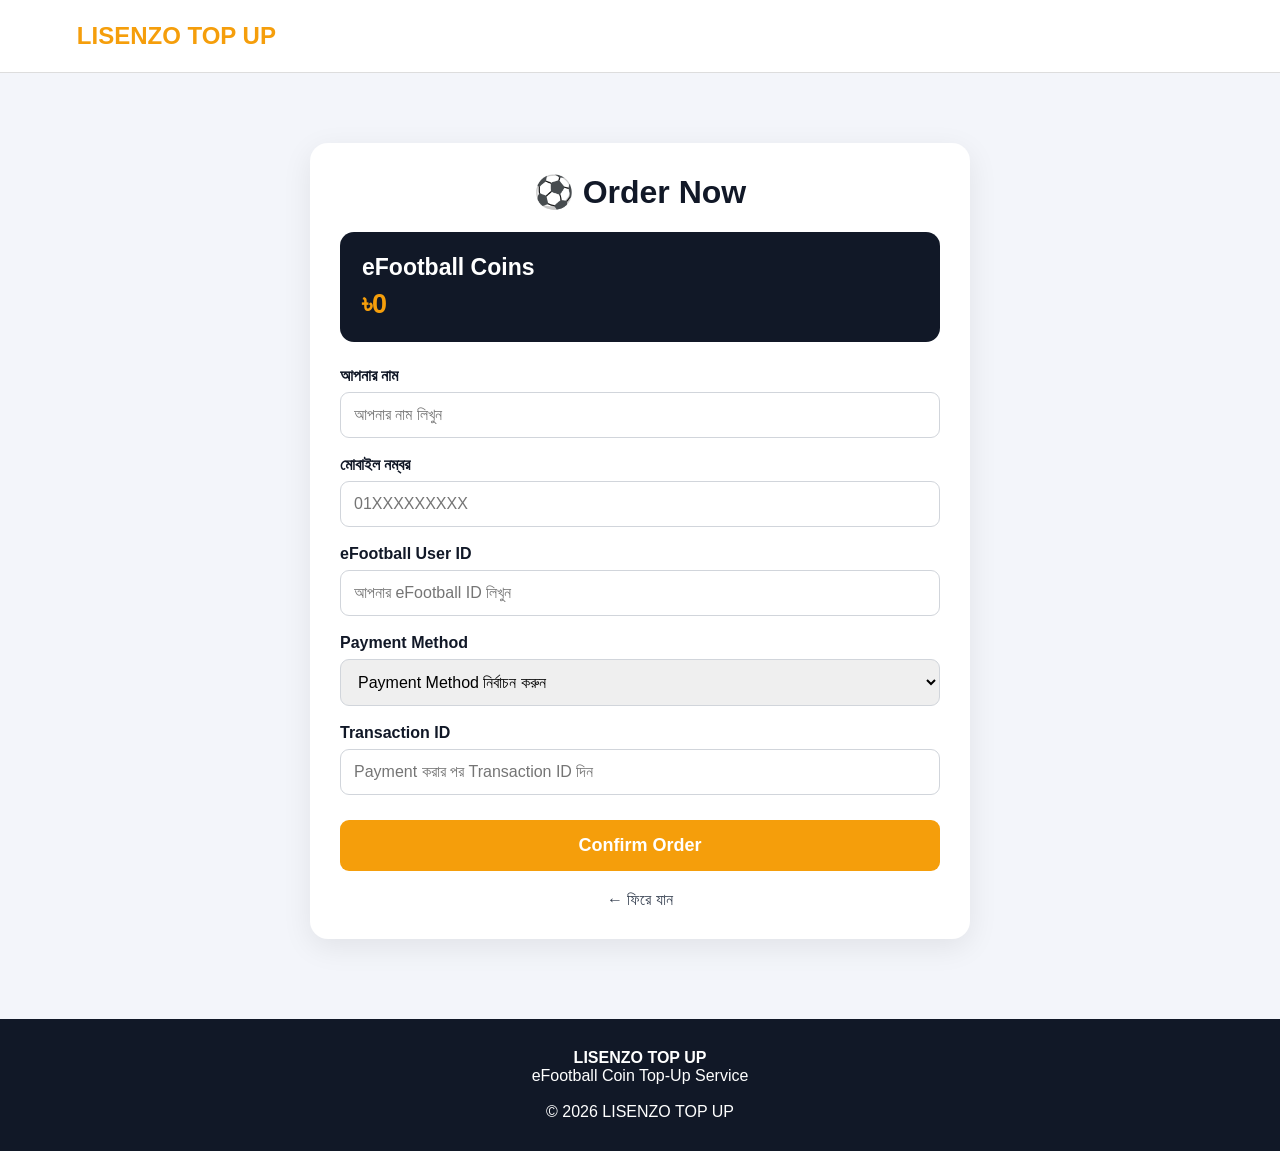
==== order.html @ a5fd627b "Add order.html for LISENZO TOP UP service This file contains the HTML structure for the order page o" ====
<!DOCTYPE html>
<html lang="bn">
<head>
  <meta charset="UTF-8">
  <meta name="viewport" content="width=device-width, initial-scale=1.0">
  <title>Order - LISENZO TOP UP</title>

  <style>
    * {
      box-sizing: border-box;
    }

    body {
      margin: 0;
      font-family: Arial, sans-serif;
      background: #f3f5fa;
      color: #111827;
    }

    header {
      background: #ffffff;
      padding: 22px 6%;
      font-size: 24px;
      font-weight: bold;
      color: #f59e0b;
      border-bottom: 1px solid #ddd;
    }

    .container {
      max-width: 700px;
      margin: 50px auto;
      padding: 20px;
    }

    .card {
      background: #ffffff;
      border-radius: 18px;
      padding: 30px;
      box-shadow: 0 8px 30px rgba(0,0,0,0.08);
    }

    h1 {
      margin-top: 0;
      text-align: center;
    }

    .product {
      background: #111827;
      color: white;
      padding: 22px;
      border-radius: 14px;
      margin-bottom: 25px;
    }

    .product-name {
      font-size: 23px;
      font-weight: bold;
    }

    .price {
      color: #f59e0b;
      font-size: 27px;
      font-weight: bold;
      margin-top: 8px;
    }

    label {
      display: block;
      margin-top: 18px;
      margin-bottom: 7px;
      font-weight: bold;
    }

    input, select {
      width: 100%;
      padding: 13px;
      border: 1px solid #d1d5db;
      border-radius: 9px;
      font-size: 16px;
      outline: none;
    }

    input:focus, select:focus {
      border-color: #f59e0b;
    }

    button {
      width: 100%;
      margin-top: 25px;
      padding: 15px;
      border: none;
      border-radius: 9px;
      background: #f59e0b;
      color: white;
      font-size: 18px;
      font-weight: bold;
      cursor: pointer;
    }

    button:hover {
      background: #d97706;
    }

    .back {
      display: block;
      text-align: center;
      margin-top: 20px;
      color: #374151;
      text-decoration: none;
    }

    footer {
      margin-top: 60px;
      padding: 30px;
      text-align: center;
      background: #111827;
      color: white;
    }
  </style>
</head>

<body>

<header>
  LISENZO TOP UP
</header>

<div class="container">

  <div class="card">

    <h1>⚽ Order Now</h1>

    <div class="product">
      <div class="product-name" id="productName">
        eFootball Coins
      </div>

      <div class="price" id="productPrice">
        ৳0
      </div>
    </div>

    <form id="orderForm">

      <label for="name">আপনার নাম</label>
      <input
        type="text"
        id="name"
        placeholder="আপনার নাম লিখুন"
        required
      >

      <label for="phone">মোবাইল নম্বর</label>
      <input
        type="tel"
        id="phone"
        placeholder="01XXXXXXXXX"
        required
      >

      <label for="gameId">eFootball User ID</label>
      <input
        type="text"
        id="gameId"
        placeholder="আপনার eFootball ID লিখুন"
        required
      >

      <label for="payment">Payment Method</label>
      <select id="payment" required>
        <option value="">Payment Method নির্বাচন করুন</option>
        <option value="bKash">bKash</option>
        <option value="Nagad">Nagad</option>
        <option value="Rocket">Rocket</option>
      </select>

      <label for="transaction">Transaction ID</label>
      <input
        type="text"
        id="transaction"
        placeholder="Payment করার পর Transaction ID দিন"
        required
      >

      <button type="submit">
        Confirm Order
      </button>

    </form>

    <a class="back" href="index.html">
      ← ফিরে যান
    </a>

  </div>

</div>

<footer>
  <strong>LISENZO TOP UP</strong><br>
  eFootball Coin Top-Up Service<br><br>
  © 2026 LISENZO TOP UP
</footer>


<script>

  // URL থেকে product information নেওয়া
  const params = new URLSearchParams(window.location.search);

  const product = params.get("product") || "eFootball Coins";
  const price = params.get("price") || "0";

  document.getElementById("productName").textContent = product;
  document.getElementById("productPrice").textContent = "৳" + price;


  // Order submit
  document.getElementById("orderForm").addEventListener("submit", function(e) {

    e.preventDefault();

    const name = document.getElementById("name").value.trim();
    const phone = document.getElementById("phone").value.trim();
    const gameId = document.getElementById("gameId").value.trim();
    const payment = document.getElementById("payment").value;
    const transaction = document.getElementById("transaction").value.trim();

    if (!name || !phone || !gameId || !payment || !transaction) {
      alert("সব তথ্য পূরণ করুন।");
      return;
    }

    const order = {
      product: product,
      price: price,
      name: name,
      phone: phone,
      gameId: gameId,
      payment: payment,
      transaction: transaction,
      time: new Date().toLocaleString()
    };

    console.log("ORDER:", order);

    alert(
      "অর্ডার তথ্য গ্রহণ করা হয়েছে।\n\n" +
      "Product: " + product + "\n" +
      "Price: ৳" + price + "\n\n" +
      "পরবর্তী ধাপে আমরা এটিকে Admin Panel-এর সাথে সংযুক্ত করব।"
    );

  });

</script>

</body>
</html>
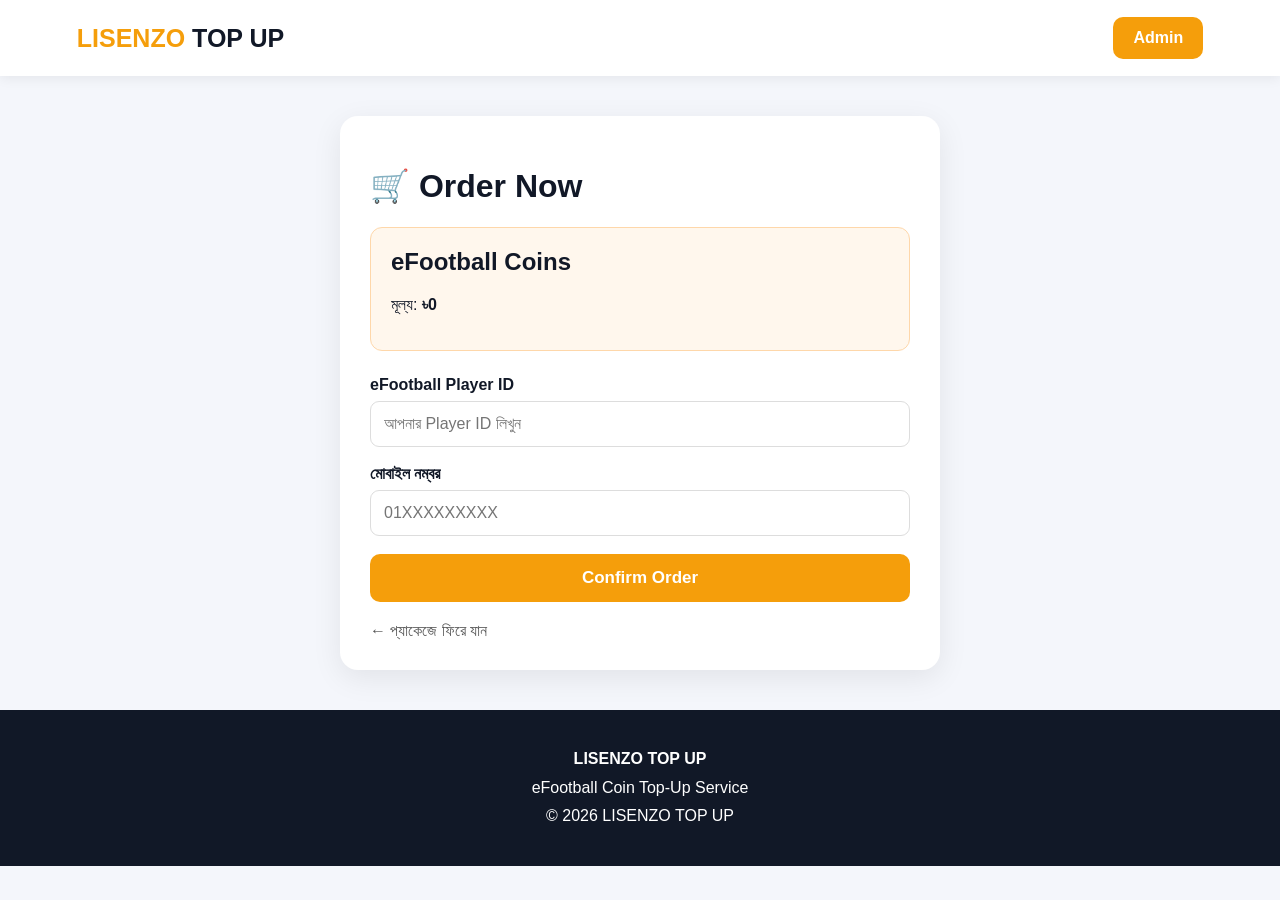
==== commit 9527a380: "Update order.html for styling and content changes" ====
--- a/order.html
+++ b/order.html
@@ -3,256 +3,211 @@
 <head>
   <meta charset="UTF-8">
   <meta name="viewport" content="width=device-width, initial-scale=1.0">
-  <title>Order - LISENZO TOP UP</title>
+  <title>Order — LISENZO TOP UP</title>
+  <link rel="stylesheet" href="style.css">
 
   <style>
-    * {
+    .order-box {
+      max-width: 600px;
+      margin: 40px auto;
+      background: #fff;
+      padding: 30px;
+      border-radius: 18px;
+      box-shadow: 0 8px 30px rgba(0,0,0,.08);
+    }
+
+    .selected-product {
+      background: #fff7ed;
+      border: 1px solid #fed7aa;
+      border-radius: 12px;
+      padding: 20px;
+      margin-bottom: 25px;
+    }
+
+    .selected-product h2 {
+      margin-top: 0;
+    }
+
+    .form-group {
+      margin-bottom: 18px;
+    }
+
+    .form-group label {
+      display: block;
+      font-weight: 700;
+      margin-bottom: 7px;
+    }
+
+    .form-group input {
+      width: 100%;
       box-sizing: border-box;
-    }
-
-    body {
-      margin: 0;
-      font-family: Arial, sans-serif;
-      background: #f3f5fa;
-      color: #111827;
-    }
-
-    header {
-      background: #ffffff;
-      padding: 22px 6%;
-      font-size: 24px;
-      font-weight: bold;
-      color: #f59e0b;
-      border-bottom: 1px solid #ddd;
-    }
-
-    .container {
-      max-width: 700px;
-      margin: 50px auto;
-      padding: 20px;
-    }
-
-    .card {
-      background: #ffffff;
-      border-radius: 18px;
-      padding: 30px;
-      box-shadow: 0 8px 30px rgba(0,0,0,0.08);
-    }
-
-    h1 {
-      margin-top: 0;
-      text-align: center;
-    }
-
-    .product {
-      background: #111827;
-      color: white;
-      padding: 22px;
-      border-radius: 14px;
-      margin-bottom: 25px;
-    }
-
-    .product-name {
-      font-size: 23px;
-      font-weight: bold;
-    }
-
-    .price {
-      color: #f59e0b;
-      font-size: 27px;
-      font-weight: bold;
-      margin-top: 8px;
-    }
-
-    label {
-      display: block;
-      margin-top: 18px;
-      margin-bottom: 7px;
-      font-weight: bold;
-    }
-
-    input, select {
-      width: 100%;
       padding: 13px;
-      border: 1px solid #d1d5db;
+      border: 1px solid #ddd;
       border-radius: 9px;
       font-size: 16px;
-      outline: none;
-    }
-
-    input:focus, select:focus {
-      border-color: #f59e0b;
-    }
-
-    button {
+    }
+
+    .submit-btn {
       width: 100%;
-      margin-top: 25px;
-      padding: 15px;
       border: none;
-      border-radius: 9px;
       background: #f59e0b;
       color: white;
-      font-size: 18px;
-      font-weight: bold;
+      padding: 14px;
+      border-radius: 10px;
+      font-size: 17px;
+      font-weight: 700;
       cursor: pointer;
     }
 
-    button:hover {
+    .submit-btn:hover {
       background: #d97706;
     }
 
-    .back {
-      display: block;
-      text-align: center;
+    .back-link {
+      display: inline-block;
       margin-top: 20px;
-      color: #374151;
+      color: #555;
       text-decoration: none;
-    }
-
-    footer {
-      margin-top: 60px;
-      padding: 30px;
-      text-align: center;
-      background: #111827;
-      color: white;
     }
   </style>
 </head>
 
 <body>
 
-<header>
-  LISENZO TOP UP
+<header class="header">
+  <div class="brand">
+    LISENZO <span>TOP UP</span>
+  </div>
+
+  <a class="admin-link" href="admin.html">
+    Admin
+  </a>
 </header>
 
-<div class="container">
-
-  <div class="card">
-
-    <h1>⚽ Order Now</h1>
-
-    <div class="product">
-      <div class="product-name" id="productName">
-        eFootball Coins
+<main>
+
+  <div class="order-box">
+
+    <h1>🛒 Order Now</h1>
+
+    <div class="selected-product">
+
+      <h2 id="coinText">eFootball Coins</h2>
+
+      <p>
+        মূল্য:
+        <strong id="priceText">৳0</strong>
+      </p>
+
+    </div>
+
+    <form id="orderForm">
+
+      <div class="form-group">
+        <label for="playerId">
+          eFootball Player ID
+        </label>
+
+        <input
+          type="text"
+          id="playerId"
+          required
+          placeholder="আপনার Player ID লিখুন"
+        >
       </div>
 
-      <div class="price" id="productPrice">
-        ৳0
+      <div class="form-group">
+        <label for="phone">
+          মোবাইল নম্বর
+        </label>
+
+        <input
+          type="tel"
+          id="phone"
+          required
+          placeholder="01XXXXXXXXX"
+        >
       </div>
-    </div>
-
-    <form id="orderForm">
-
-      <label for="name">আপনার নাম</label>
-      <input
-        type="text"
-        id="name"
-        placeholder="আপনার নাম লিখুন"
-        required
+
+      <button
+        type="submit"
+        class="submit-btn"
       >
-
-      <label for="phone">মোবাইল নম্বর</label>
-      <input
-        type="tel"
-        id="phone"
-        placeholder="01XXXXXXXXX"
-        required
-      >
-
-      <label for="gameId">eFootball User ID</label>
-      <input
-        type="text"
-        id="gameId"
-        placeholder="আপনার eFootball ID লিখুন"
-        required
-      >
-
-      <label for="payment">Payment Method</label>
-      <select id="payment" required>
-        <option value="">Payment Method নির্বাচন করুন</option>
-        <option value="bKash">bKash</option>
-        <option value="Nagad">Nagad</option>
-        <option value="Rocket">Rocket</option>
-      </select>
-
-      <label for="transaction">Transaction ID</label>
-      <input
-        type="text"
-        id="transaction"
-        placeholder="Payment করার পর Transaction ID দিন"
-        required
-      >
-
-      <button type="submit">
         Confirm Order
       </button>
 
     </form>
 
-    <a class="back" href="index.html">
-      ← ফিরে যান
+    <a href="index.html" class="back-link">
+      ← প্যাকেজে ফিরে যান
     </a>
 
   </div>
 
-</div>
-
-<footer>
-  <strong>LISENZO TOP UP</strong><br>
-  eFootball Coin Top-Up Service<br><br>
-  © 2026 LISENZO TOP UP
+</main>
+
+<footer class="footer">
+
+  <strong>LISENZO TOP UP</strong>
+
+  <div>
+    eFootball Coin Top-Up Service
+  </div>
+
+  <div>
+    © 2026 LISENZO TOP UP
+  </div>
+
 </footer>
 
 
 <script>
 
-  // URL থেকে product information নেওয়া
-  const params = new URLSearchParams(window.location.search);
-
-  const product = params.get("product") || "eFootball Coins";
-  const price = params.get("price") || "0";
-
-  document.getElementById("productName").textContent = product;
-  document.getElementById("productPrice").textContent = "৳" + price;
-
-
-  // Order submit
-  document.getElementById("orderForm").addEventListener("submit", function(e) {
-
-    e.preventDefault();
-
-    const name = document.getElementById("name").value.trim();
-    const phone = document.getElementById("phone").value.trim();
-    const gameId = document.getElementById("gameId").value.trim();
-    const payment = document.getElementById("payment").value;
-    const transaction = document.getElementById("transaction").value.trim();
-
-    if (!name || !phone || !gameId || !payment || !transaction) {
-      alert("সব তথ্য পূরণ করুন।");
-      return;
-    }
-
-    const order = {
-      product: product,
-      price: price,
-      name: name,
-      phone: phone,
-      gameId: gameId,
-      payment: payment,
-      transaction: transaction,
-      time: new Date().toLocaleString()
-    };
-
-    console.log("ORDER:", order);
-
-    alert(
-      "অর্ডার তথ্য গ্রহণ করা হয়েছে।\n\n" +
-      "Product: " + product + "\n" +
-      "Price: ৳" + price + "\n\n" +
-      "পরবর্তী ধাপে আমরা এটিকে Admin Panel-এর সাথে সংযুক্ত করব।"
-    );
-
-  });
+  const params = new URLSearchParams(
+    window.location.search
+  );
+
+  const coins = params.get("coins");
+  const price = params.get("price");
+
+  if (coins && price) {
+
+    document.getElementById("coinText").textContent =
+      coins + " eFootball Coins";
+
+    document.getElementById("priceText").textContent =
+      "৳" + price;
+
+  }
+
+
+  document.getElementById("orderForm").addEventListener(
+    "submit",
+    function(event) {
+
+      event.preventDefault();
+
+      const playerId =
+        document.getElementById("playerId").value.trim();
+
+      const phone =
+        document.getElementById("phone").value.trim();
+
+      if (!playerId || !phone) {
+        alert("সব তথ্য পূরণ করুন।");
+        return;
+      }
+
+      alert(
+        "Order received!\n\n" +
+        coins + " Coins\n" +
+        "Price: ৳" + price + "\n" +
+        "Player ID: " + playerId + "\n" +
+        "Phone: " + phone
+      );
+
+    }
+  );
 
 </script>
 
--- a/style.css
+++ b/style.css
@@ -0,0 +1 @@
+*{box-sizing:border-box}body{margin:0;font-family:Arial,"Noto Sans Bengali",sans-serif;background:#f4f6fb;color:#111827}.header{height:76px;background:#fff;display:flex;align-items:center;justify-content:space-between;padding:0 6%;box-shadow:0 2px 12px #00000012}.brand{font-size:25px;font-weight:800;color:#f59e0b}.brand span{color:#111827}.admin-link{background:#f59e0b;color:#fff;text-decoration:none;font-weight:700;padding:12px 20px;border-radius:10px}.notice{margin:22px auto;width:min(1100px,92%);background:#f59e0b;color:#fff;text-align:center;padding:16px;border-radius:12px;font-weight:700}.hero{width:min(1100px,92%);margin:20px auto 35px;background:#111827;color:#fff;border-radius:18px;text-align:center;padding:58px 20px}.hero h1{font-size:40px;margin:8px 0}.hero p{font-size:18px;color:#e5e7eb}.ball{font-size:38px}.section{width:min(1100px,92%);margin:auto;padding-bottom:70px;text-align:center}.section h2{font-size:30px}.muted{color:#6b7280}.grid{display:grid;grid-template-columns:repeat(auto-fit,minmax(220px,1fr));gap:20px;margin-top:28px;text-align:left}.product-card{background:#fff;border-radius:16px;padding:22px;box-shadow:0 8px 25px #00000010;border:1px solid #e5e7eb}.product-card h3{margin:0 0 10px}.price{font-size:25px;font-weight:800;color:#f59e0b;margin:15px 0}.primary{border:0;background:#f59e0b;color:#fff;padding:12px 18px;border-radius:10px;font-weight:700;cursor:pointer;width:100%}.modal{position:fixed;inset:0;background:#0009;display:grid;place-items:center;padding:20px}.hidden{display:none}.modal-card{background:#fff;width:min(500px,100%);border-radius:18px;padding:25px;position:relative;max-height:90vh;overflow:auto}.close{position:absolute;right:15px;top:10px;border:0;background:none;font-size:30px;cursor:pointer}.modal-card form{display:grid;gap:12px}.modal-card label{font-weight:700}.modal-card input,.modal-card select,#productForm input{width:100%;padding:12px;border:1px solid #d1d5db;border-radius:9px;margin-top:5px}.modal-card select{background:#fff}footer{background:#111827;color:#fff;text-align:center;padding:35px;line-height:1.8}.admin-main{width:min(1200px,94%);margin:30px auto}.admin-card{background:#fff;border-radius:18px;padding:28px}.admin-grid{display:grid;grid-template-columns:1fr 1fr;gap:30px}.admin-grid>div{border:1px solid #e5e7eb;border-radius:14px;padding:20px}.admin-grid form{display:grid;gap:10px;margin-bottom:20px}.admin-grid input{padding:12px;border:1px solid #d1d5db;border-radius:9px}.admin-item{padding:12px;border-bottom:1px solid #eee;display:flex;justify-content:space-between;gap:10px}@media(max-width:700px){.hero h1{font-size:29px}.admin-grid{grid-template-columns:1fr}.header{padding:0 4%}.brand{font-size:20px}}
